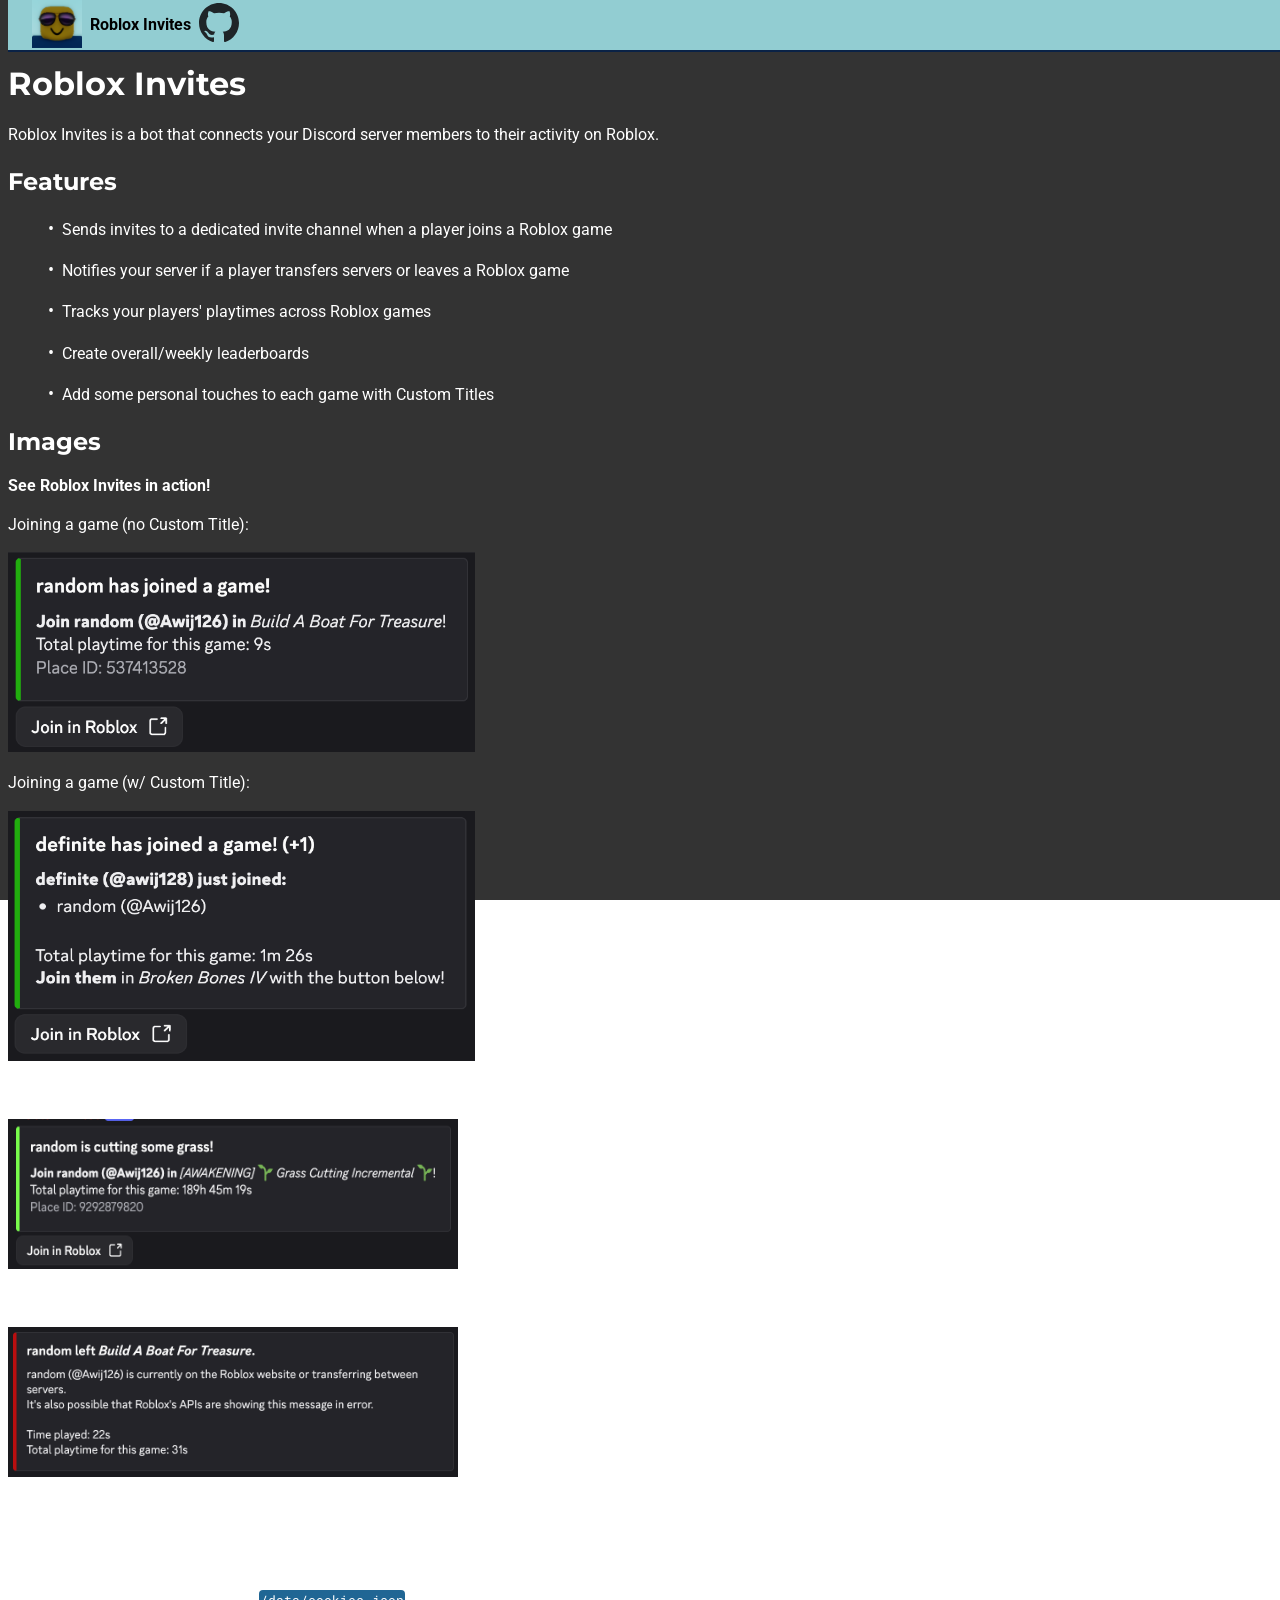
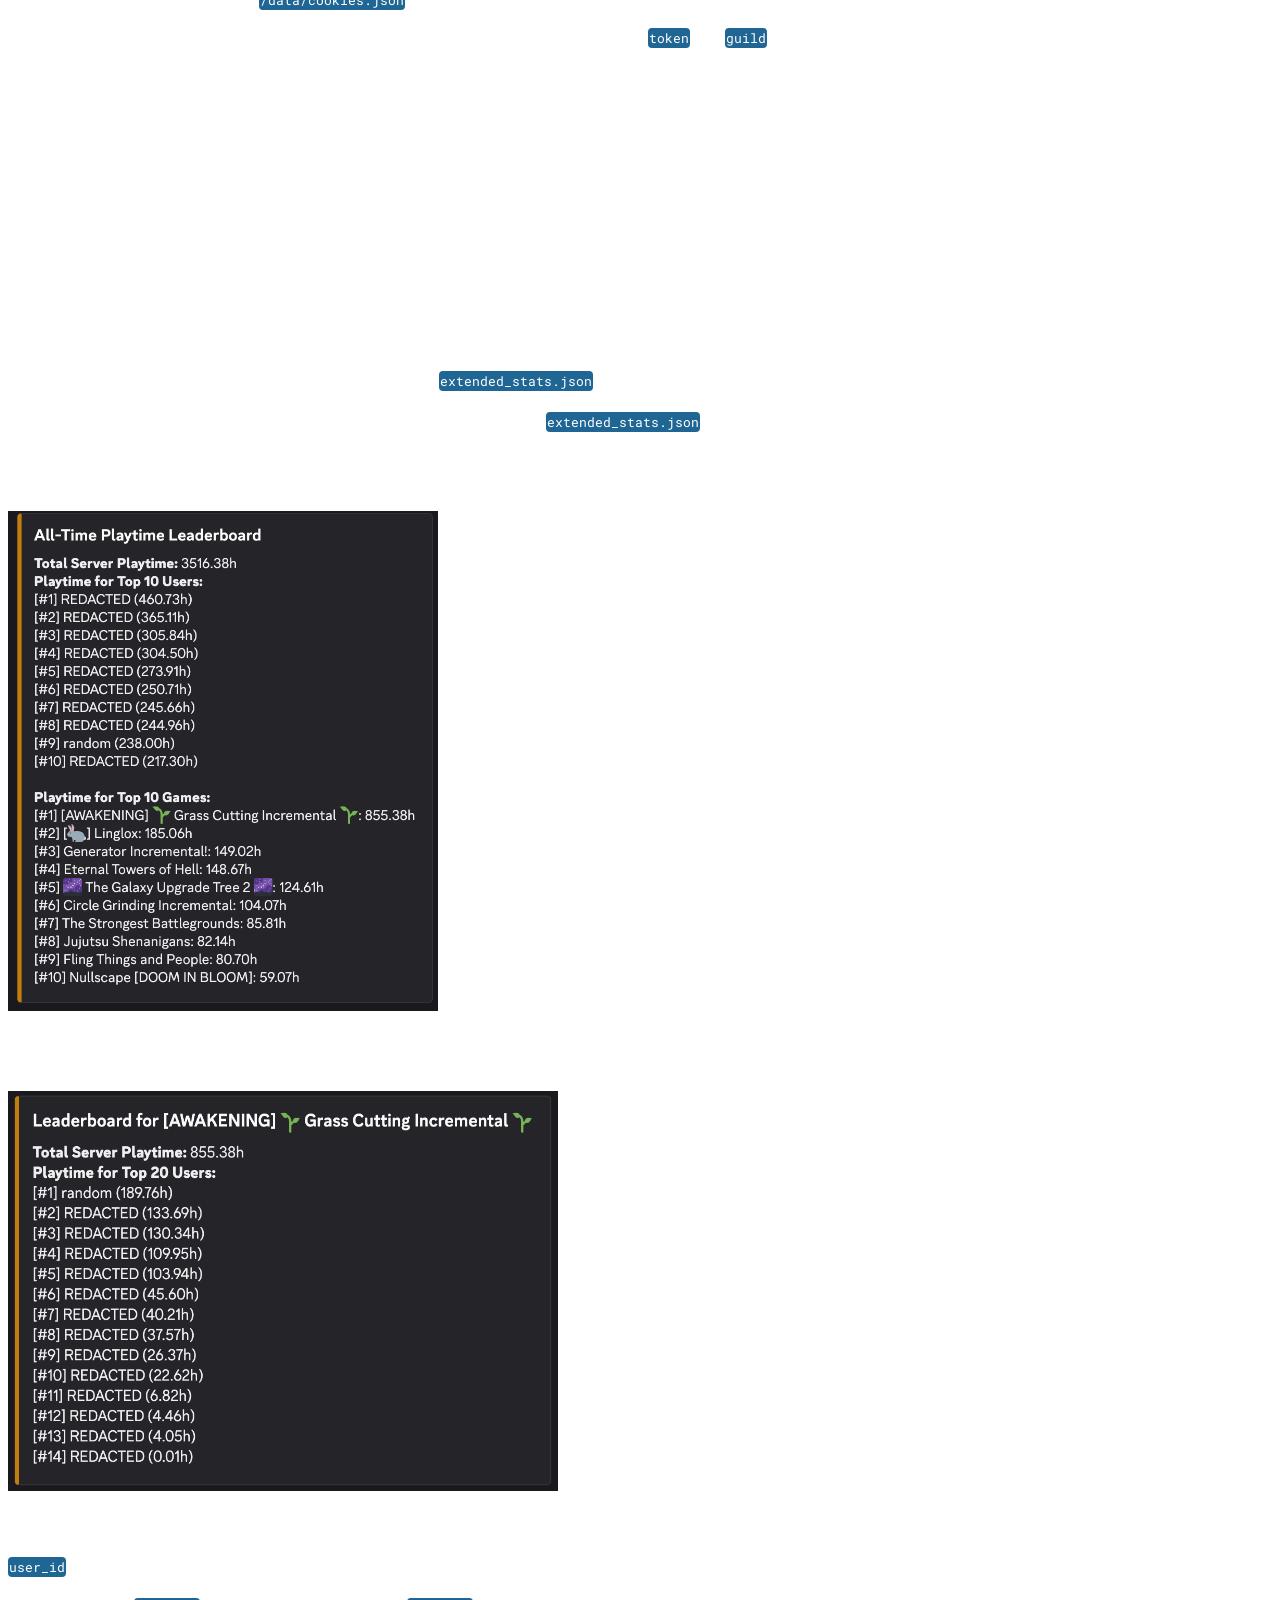
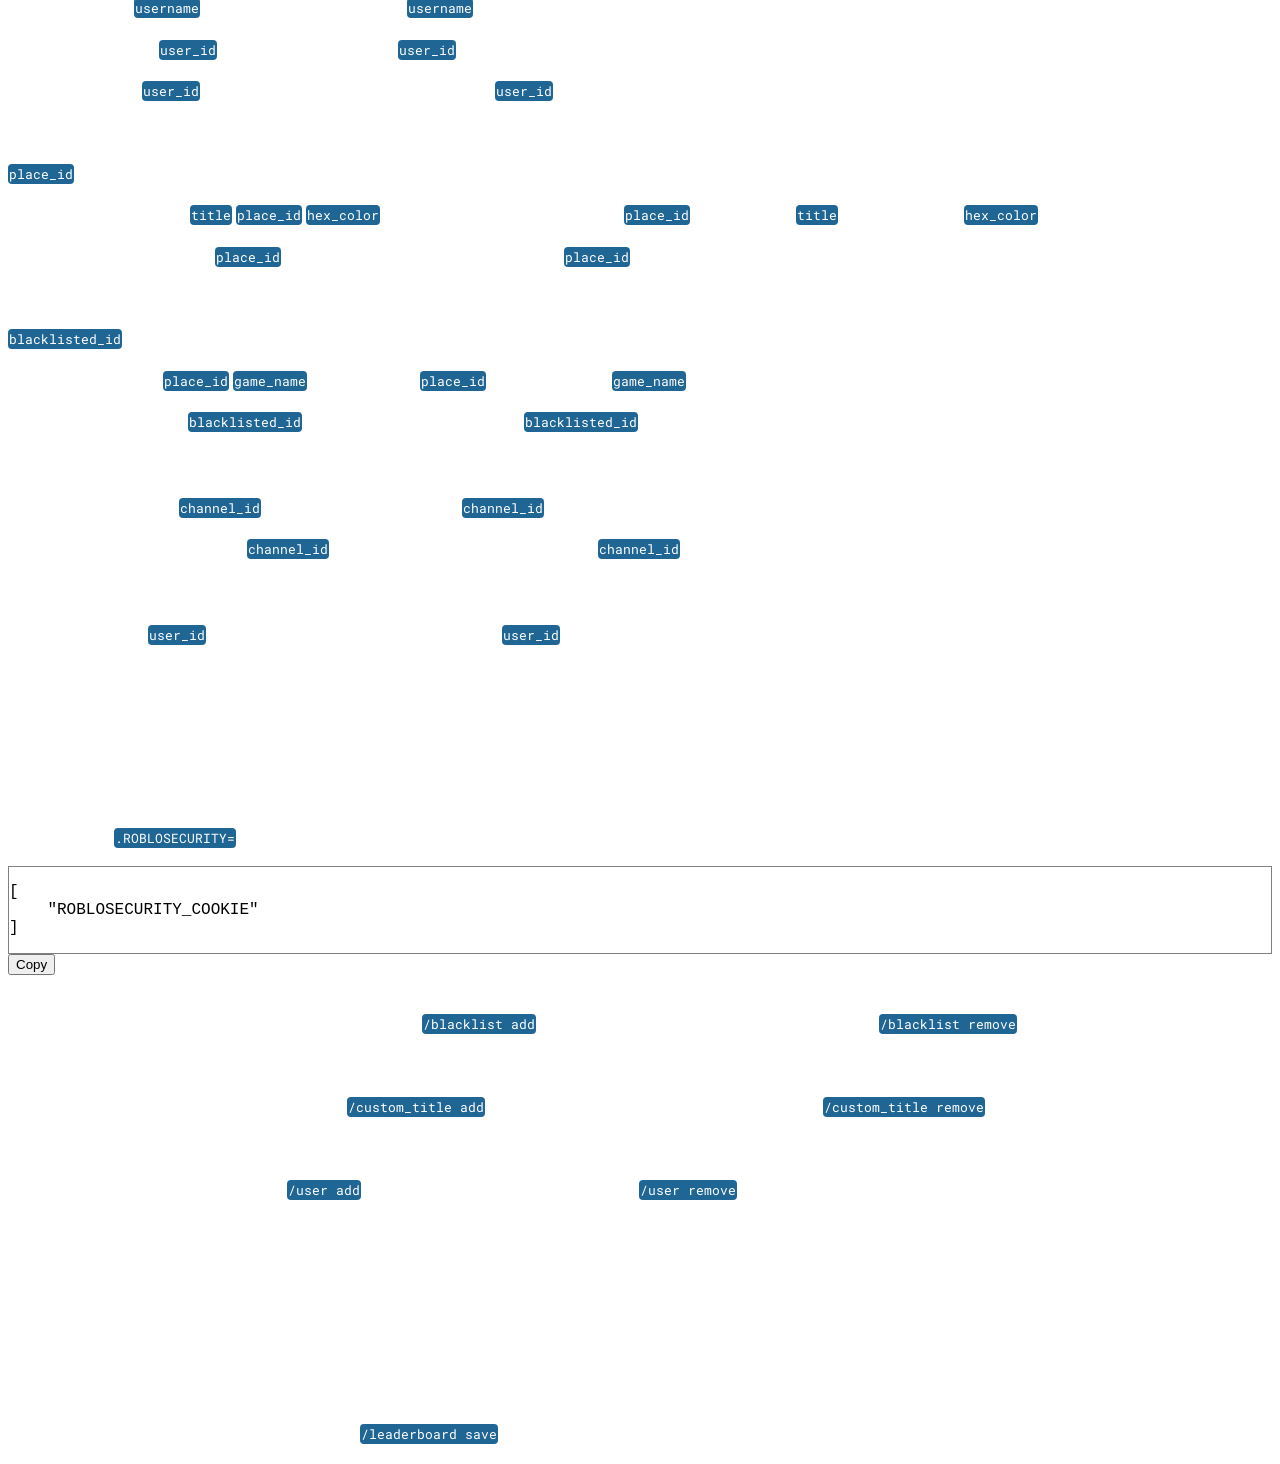
==== index.html @ eafab979 "feat: website is now done :D" ====
<!DOCTYPE html>
<html lang="en">
<head>
    <meta charset="UTF-8">
    <meta name="viewport" content="width=device-width, initial-scale=1.0">
    <title>Roblox Invites</title>
    <link rel="stylesheet" href="\main.css">
    <meta name="google-site-verification" content="t7CBdTgPD6j4A5KpuefzTlb-fWUlCjgPIJyyzGC6LHs" />
</head>
<body>
    <header class="site-header">
        <a href="/index.html" title="Roblox Invites">
			<img class="logo" src="\assets\Icon.png" alt="" aria-hidden="true" height="50" width="50">
        </a>
        <nav class="navbar js-navbar">
            <ul class="navbar__menu">
                <li><a href="/index.html">Roblox Invites       </a></li>
            </ul>
        </nav>
            <a href="https://github.com/AaronWijesinghe/RobloxInvites">
                <img class="github" width="40" height="40" alt="Github" aria-hidden="true" src="\assets\Github.svg">
            </a>
    </header>
    <h1>Roblox Invites</h1>
        <p>
            Roblox Invites is a bot that connects your Discord server members to their activity on Roblox.
        </p>
        <h2>Features</h2>
            <p>
                <ul>Sends invites to a dedicated invite channel when a player joins a Roblox game</ul>
                <ul>Notifies your server if a player transfers servers or leaves a Roblox game</ul>
                <ul>Tracks your players' playtimes across Roblox games</ul>
                <ul>Create overall/weekly leaderboards</ul>
                <ul>Add some personal touches to each game with Custom Titles</ul>
            </p>
        <h2>Images</h2>
            <p><b>See Roblox Invites in action!</b></p>
            <p>Joining a game (no Custom Title):</p>
                <img width="467" height="200" alt="image" src="\assets\JoiningNoTitle.png"/>
            <p>Joining a game (w/ Custom Title):</p>
                <img width="467" height="250" alt="image" src="\assets\JoiningSomeone.png"/>
            <p>Joining other server members in a game (other person's information has been redacted for privacy):</p>
                <img width="450" height="150" alt="image" src="\assets\JoiningWithTitle.png"/>
            <p>Leaving a game:</p>
                <img width="450" height="150" alt="image" src="\assets\Leaving.png"/>
        <h2>How to Use</h2>
            <ol><span class="usage">1.</span> Clone this repository anywhere on your PC, but preferably in a place you can easily access.</ol>
            <ol><span class="usage">2.</span> Manually input a cookie in <code>/data/cookies.json</code> (see JSON Files)</ol>
            <ol><span class="usage">3.</span>Add your token and guild ID in a .env file within the same directory as main.py. (set <code>token</code> and <code>guild</code> with these values respectively)</ol>
            <ol><span class="usage">4.</span> Run main.py using Python 3.14+ (older versions can be used) with the modules in requirements.txt. For accurate playtime tracking, keep the bot running for as long as possible!</ol>
        <h2>Commands</h2>
            <p>
                Roblox Invites offers a variety of commands! <br>
                You can generate playtime leaderboards (weekly/overall), game leaderboards, and user profile cards.
            </p>
            <h3>Leaderboards</h3>
                <ul>/leaderboard all - Generates an all-time playtime leaderboard for your server</ul>
                <ul>/leaderboard weekly - Generates a playtime leaderboard for your server from the last saved snapshot to now</ul>
                <ul>/leadebroard save - Saves a snapshot of user data to <code>extended_stats.json</code></ul>
                <ul>/leaderboard remove - Removes the last saved saved snapshot from <code>extended_stats.json</code></ul>
                <p><b>Example of a leaderboard generated by the bot:</b> <br>
                (The information of other users has been redacted.)</p>
                    <img height="500" width="430" alt="image" src="\assets\Leaderboard.png" />
                <p><b>Example of a game leaderboard generated by the bot:</b> <br>
                (The information of other users has been redacted.)</p>
                    <img height="400" width="550" alt="image" src="\assets\GameLeaderboard.png"/>
            <h3>Managing Users</h3>
            <p><code>user_id</code> is autocompleted in these commands.</p>
                <ul>/user add <code>username</code> - Adds a user with username <code>username</code></ul>
                <ul>/user remove <code>user_id</code> - Removes a user with ID <code>user_id</code></ul>
                <ul>/user stats <code>user_id</code> - Generates a user statistics card for user <code>user_id</code></ul>
            <h3>Managing Custom Titles</h3>
                <p><code>place_id</code> is autocompleted in these commands.</p>
                    <ul>/custom_title add <code>title</code> <code>place_id</code> <code>hex_color</code> - Adds a Custom Title for place ID <code>place_id</code> with message <code>title</code> and embed color <code>hex_color</code></ul>
                    <ul>/custom_title remove <code>place_id</code> - Removes a Custom Title with place ID <code>place_id</code></ul>
            <h3>Managing Blacklisted IDs</h3>
                <p><code>blacklisted_id</code> is autocompleted in these commands.</p>
                <ul>/blacklist add <code>place_id</code> <code>game_name</code> - Adds place ID <code>place_id</code> with game name <code>game_name</code> to the blacklist.</ul>
                <ul>/blacklist remove <code>blacklisted_id</code> - Removes blacklisted place ID <code>blacklisted_id</code> from the blacklist.</ul>
            <h3>Managing Channels</h3>
                <ul>/channel invites <code>channel_id</code> - Sets the invites channel to <code>channel_id</code></ul>
                <ul>/channel announcements <code>channel_id</code> - Sets the announcements channel to <code>channel_id</code></ul>
            <h3>Sending Invite Cards</h3>
                <ul>/invite_user <code>user_id</code> - Sends an invite card in the context of ID <code>user_id</code></ul>
        <h2>JSON Files</h2>
            <p> 
                Roblox Invites stores JSON files in /data to store configuration data, user data, Custom Titles, cookies, and more. <br>
                The purpose of each file can be seen below.
                <br> <br>
                <b>/data/cookies.json stores Roblox cookies.</b> <br>
                Currently, only the cookie at index 0 is used. For now, this must be manually edited. <br>
                Do not include <code>.ROBLOSECURITY=</code> when saving your cookie to this JSON file.
            </p>
        <div id="json"><pre>
[
    "ROBLOSECURITY_COOKIE"
]</pre></div>
        <button id="copy" onclick="updateClipboard([ROBLOSECURITY_COOKIE])">Copy</button>
            <p>
                <b>/data/blacklisted.json stores blacklisted Place IDs.</b> <br>
                You can add Place IDs to the blacklist using the command <code>/blacklist add</code> and remove blacklisted IDs using the command <code>/blacklist remove</code>. <br>
                See <em>Commands</em> for more information.
            </p>
            <p>
                <b>/data/custom_titles.json stores Custom Titles.</b> <br>
                You can add Custom Titles using the command <code>/custom_title add</code> and remove Custom Titles using the command <code>/custom_title remove</code>. <br>
                See <em>Commands</em> for more information.
            </p>
            <p>
                <b>/data/users.json stores the users who will participate in your hosting of the bot.</b> <br>
                You can add users using the command <code>/user add</code> and remove users using the command <code>/user remove</code>. <br>
                See <em>Commands</em> for more information.
            </p>
            <p>
                <b>/data/cached_ids.json stores cached Root Place IDs, universe IDs, game names, and the maximum amount of players in a server.</b> <br>
                Cached game names are only updated <em>once a day</em>. Other cached data is <em>never updated</em>.
            </p>
            <p>
                <b>/data/old_user_presences.json stores the current presence data of all users.</b> <br>
                This data is loaded at startup.
            </p>
            <p><b>/data/stats.json stores user playtimes and the games a given user plays.</b></p>
            <p>
                <b>/data/extended_stats.json stores snapshots of user statistics.</b> <br>
                Statistics must be saved manually by running the <code>/leaderboard save</code> command.
            </p>
<script src="main.js"></script>
</body>
</html>
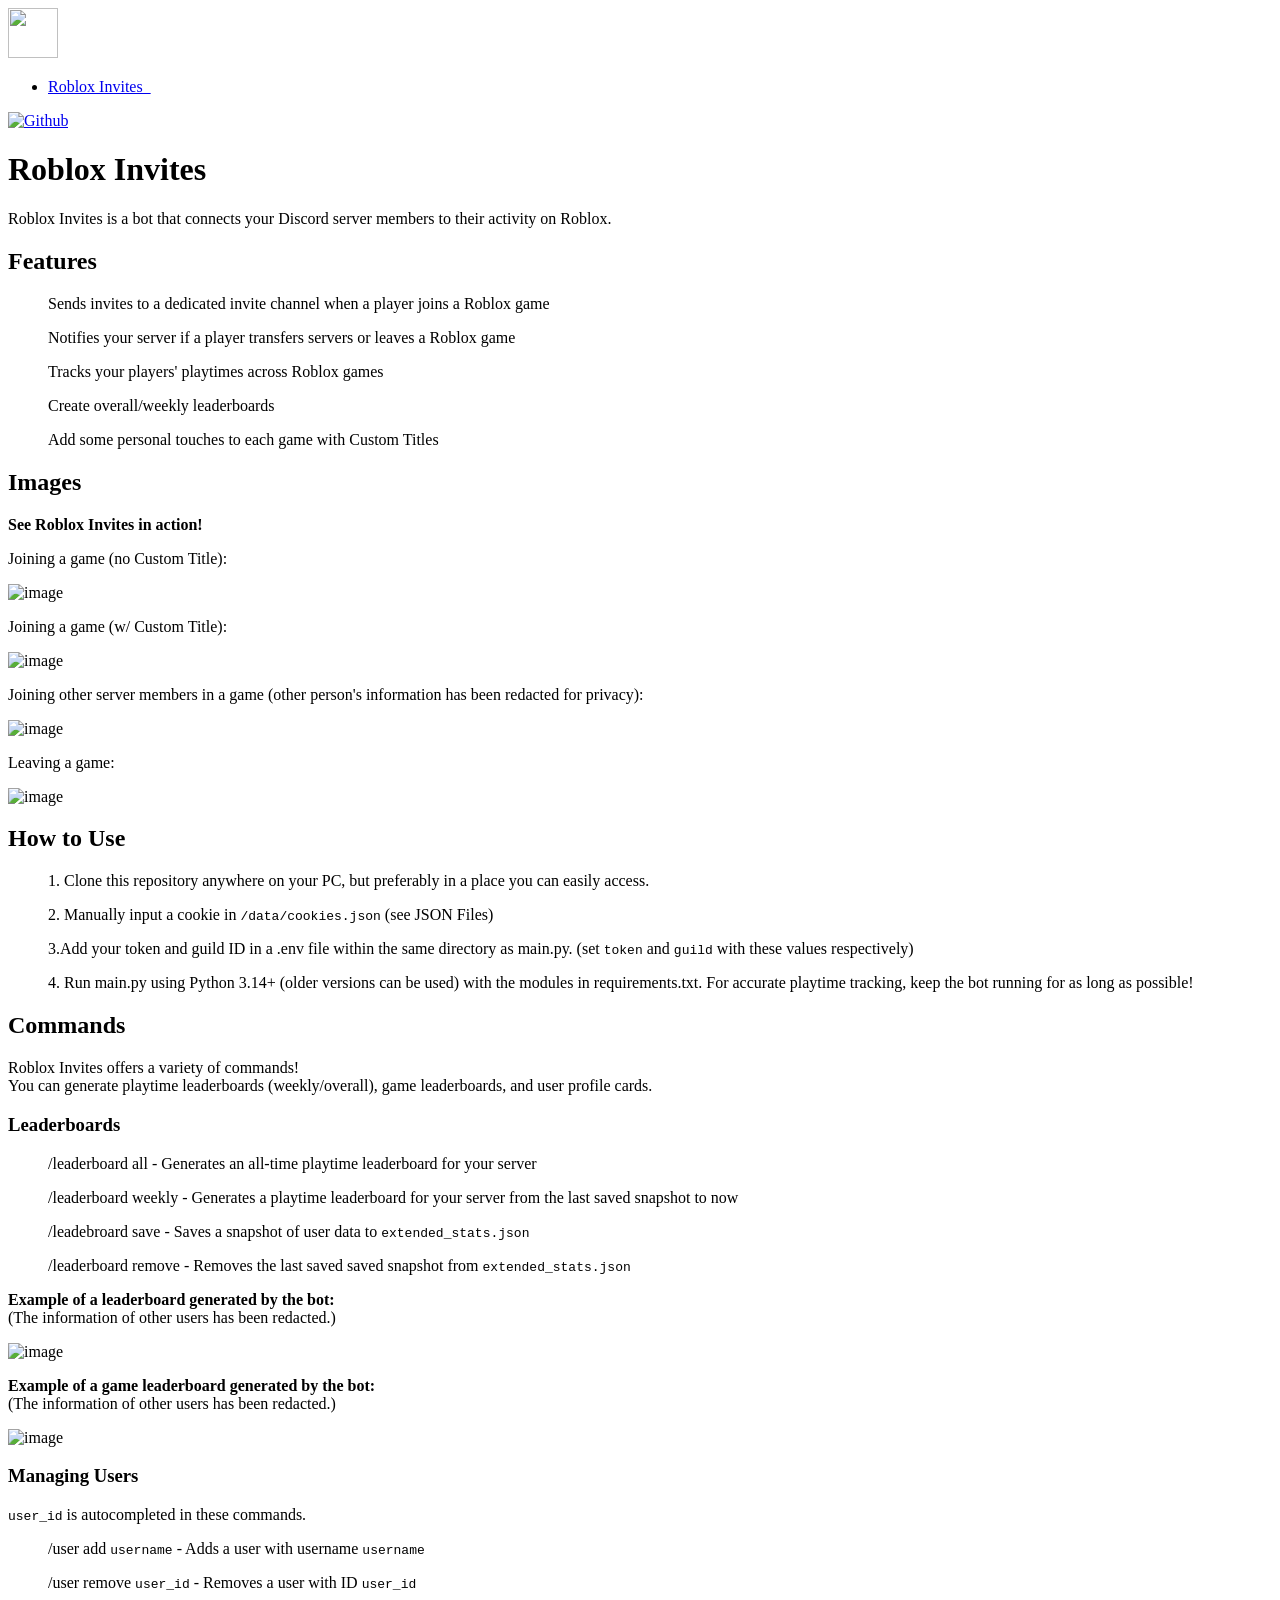
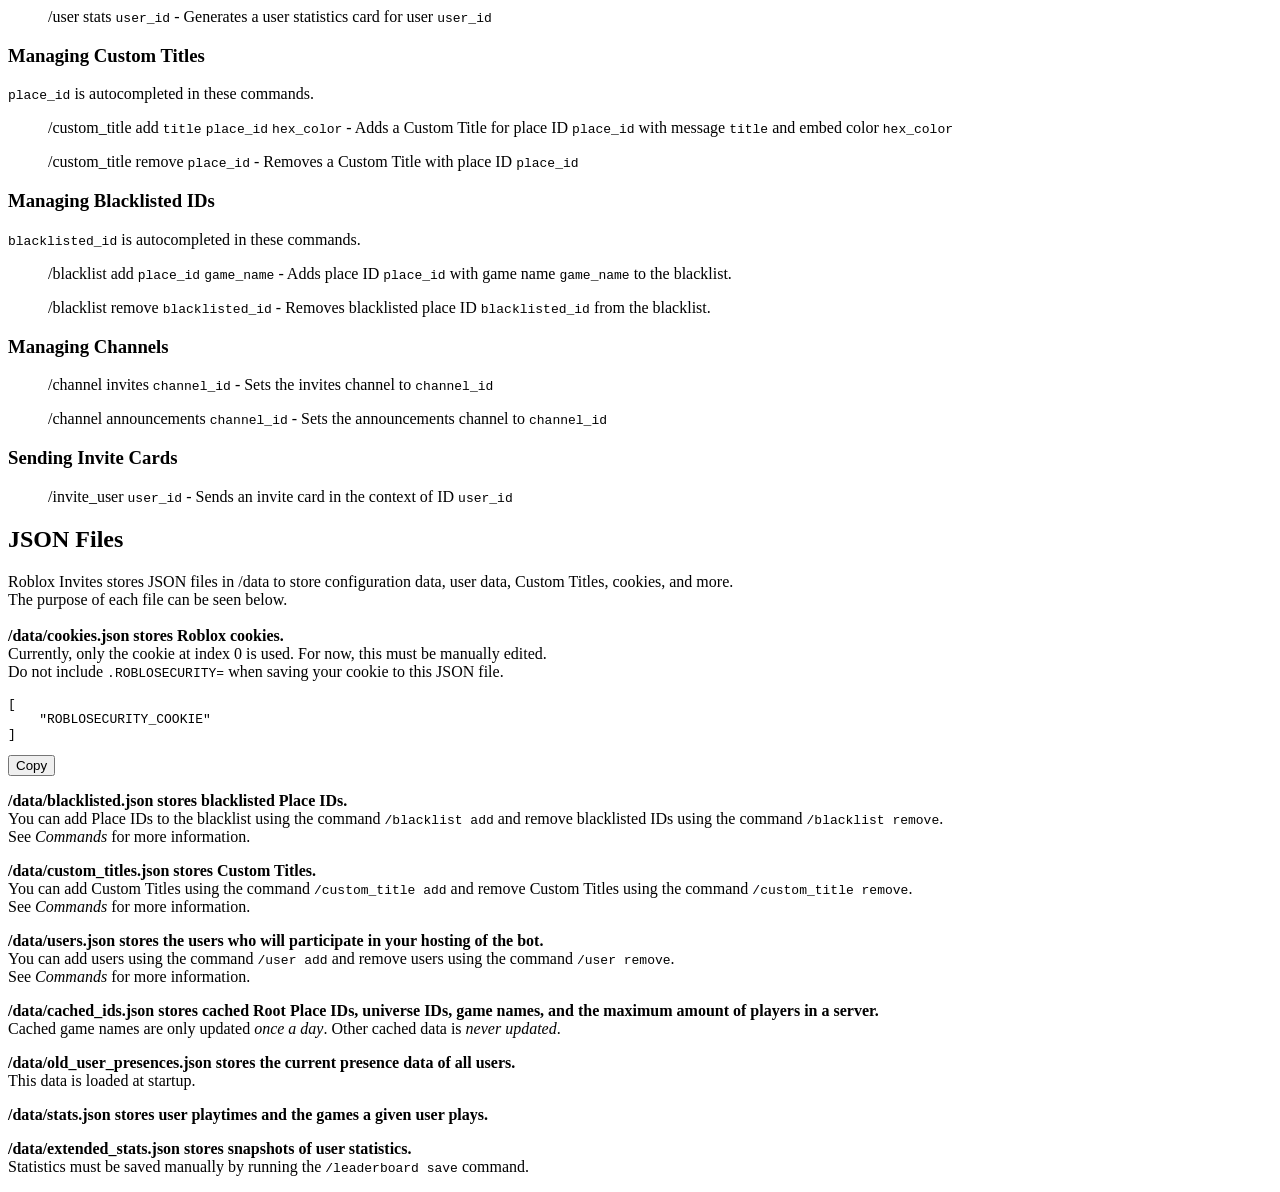
==== commit 76472d80: "Update index.html feat: fix" ====
--- a/index.html
+++ b/index.html
@@ -4,13 +4,13 @@
     <meta charset="UTF-8">
     <meta name="viewport" content="width=device-width, initial-scale=1.0">
     <title>Roblox Invites</title>
-    <link rel="stylesheet" href="\main.css">
+    <link rel="stylesheet" href="https://github.com/AaronWijesinghe/RobloxInvites/blob/eafab979ce75fcff98338e3c3240163b3a38e92b/main.css">
     <meta name="google-site-verification" content="t7CBdTgPD6j4A5KpuefzTlb-fWUlCjgPIJyyzGC6LHs" />
 </head>
 <body>
     <header class="site-header">
         <a href="/index.html" title="Roblox Invites">
-			<img class="logo" src="\assets\Icon.png" alt="" aria-hidden="true" height="50" width="50">
+			<img class="logo" src="https://github.com/AaronWijesinghe/RobloxInvites/blob/eafab979ce75fcff98338e3c3240163b3a38e92b/assets/Icon.png" alt="" aria-hidden="true" height="50" width="50">
         </a>
         <nav class="navbar js-navbar">
             <ul class="navbar__menu">
@@ -18,7 +18,7 @@
             </ul>
         </nav>
             <a href="https://github.com/AaronWijesinghe/RobloxInvites">
-                <img class="github" width="40" height="40" alt="Github" aria-hidden="true" src="\assets\Github.svg">
+                <img class="github" width="40" height="40" alt="Github" aria-hidden="true" src="https://github.com/AaronWijesinghe/RobloxInvites/blob/eafab979ce75fcff98338e3c3240163b3a38e92b/assets/Github.svg">
             </a>
     </header>
     <h1>Roblox Invites</h1>
@@ -36,13 +36,13 @@
         <h2>Images</h2>
             <p><b>See Roblox Invites in action!</b></p>
             <p>Joining a game (no Custom Title):</p>
-                <img width="467" height="200" alt="image" src="\assets\JoiningNoTitle.png"/>
+                <img width="467" height="200" alt="image" src="https://github.com/AaronWijesinghe/RobloxInvites/blob/eafab979ce75fcff98338e3c3240163b3a38e92b/assets/JoiningNoTitle.png"/>
             <p>Joining a game (w/ Custom Title):</p>
-                <img width="467" height="250" alt="image" src="\assets\JoiningSomeone.png"/>
+                <img width="467" height="250" alt="image" src="https://github.com/AaronWijesinghe/RobloxInvites/blob/eafab979ce75fcff98338e3c3240163b3a38e92b/assets/JoiningSomeone.png"/>
             <p>Joining other server members in a game (other person's information has been redacted for privacy):</p>
-                <img width="450" height="150" alt="image" src="\assets\JoiningWithTitle.png"/>
+                <img width="450" height="150" alt="image" src="https://github.com/AaronWijesinghe/RobloxInvites/blob/eafab979ce75fcff98338e3c3240163b3a38e92b/assets/JoiningWithTitle.png"/>
             <p>Leaving a game:</p>
-                <img width="450" height="150" alt="image" src="\assets\Leaving.png"/>
+                <img width="450" height="150" alt="image" src="https://github.com/AaronWijesinghe/RobloxInvites/blob/eafab979ce75fcff98338e3c3240163b3a38e92b/assets/Leaving.png"/>
         <h2>How to Use</h2>
             <ol><span class="usage">1.</span> Clone this repository anywhere on your PC, but preferably in a place you can easily access.</ol>
             <ol><span class="usage">2.</span> Manually input a cookie in <code>/data/cookies.json</code> (see JSON Files)</ol>
@@ -60,10 +60,10 @@
                 <ul>/leaderboard remove - Removes the last saved saved snapshot from <code>extended_stats.json</code></ul>
                 <p><b>Example of a leaderboard generated by the bot:</b> <br>
                 (The information of other users has been redacted.)</p>
-                    <img height="500" width="430" alt="image" src="\assets\Leaderboard.png" />
+                    <img height="500" width="430" alt="image" src="https://github.com/AaronWijesinghe/RobloxInvites/blob/eafab979ce75fcff98338e3c3240163b3a38e92b/assets/Leaderboard.png" />
                 <p><b>Example of a game leaderboard generated by the bot:</b> <br>
                 (The information of other users has been redacted.)</p>
-                    <img height="400" width="550" alt="image" src="\assets\GameLeaderboard.png"/>
+                    <img height="400" width="550" alt="image" src="https://github.com/AaronWijesinghe/RobloxInvites/blob/eafab979ce75fcff98338e3c3240163b3a38e92b/assets/GameLeaderboard.png"/>
             <h3>Managing Users</h3>
             <p><code>user_id</code> is autocompleted in these commands.</p>
                 <ul>/user add <code>username</code> - Adds a user with username <code>username</code></ul>
@@ -124,6 +124,6 @@
                 <b>/data/extended_stats.json stores snapshots of user statistics.</b> <br>
                 Statistics must be saved manually by running the <code>/leaderboard save</code> command.
             </p>
-<script src="main.js"></script>
+<script src="https://github.com/AaronWijesinghe/RobloxInvites/blob/eafab979ce75fcff98338e3c3240163b3a38e92b/main.js"></script>
 </body>
-</html>+</html>
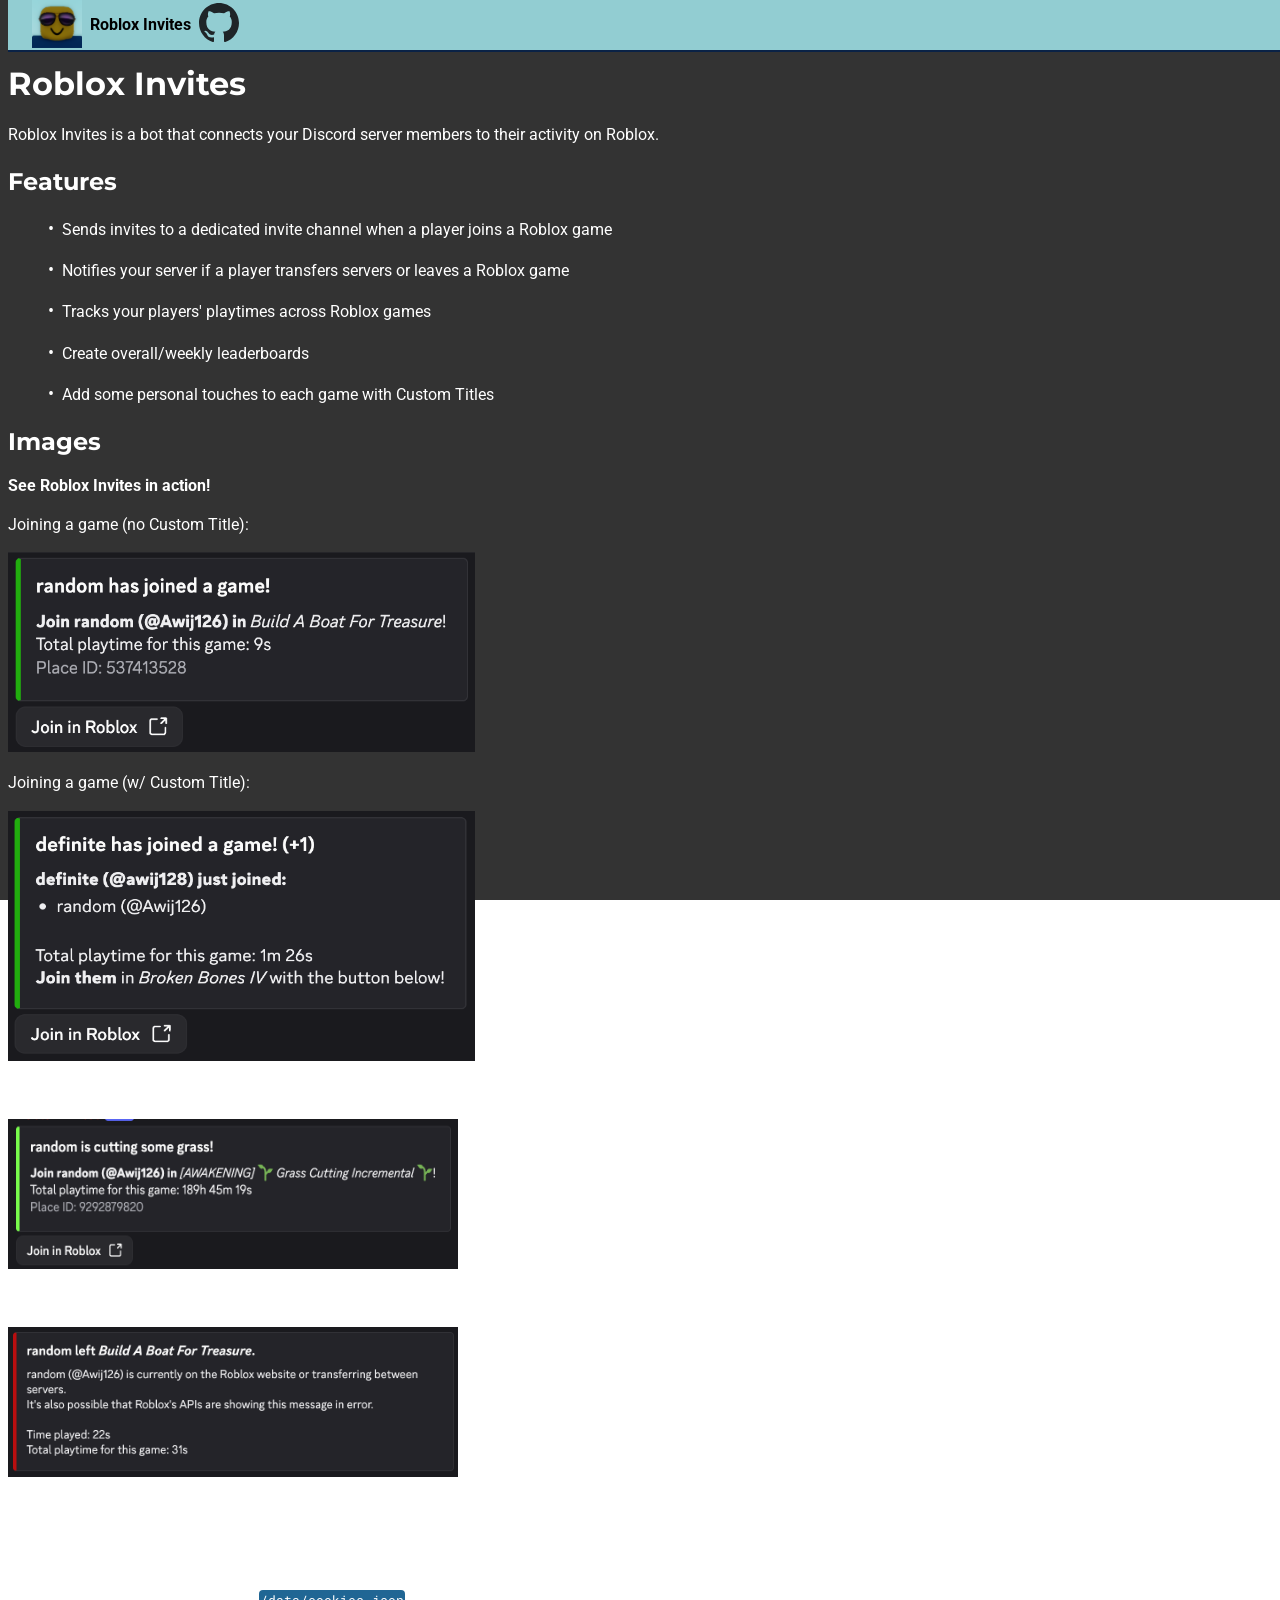
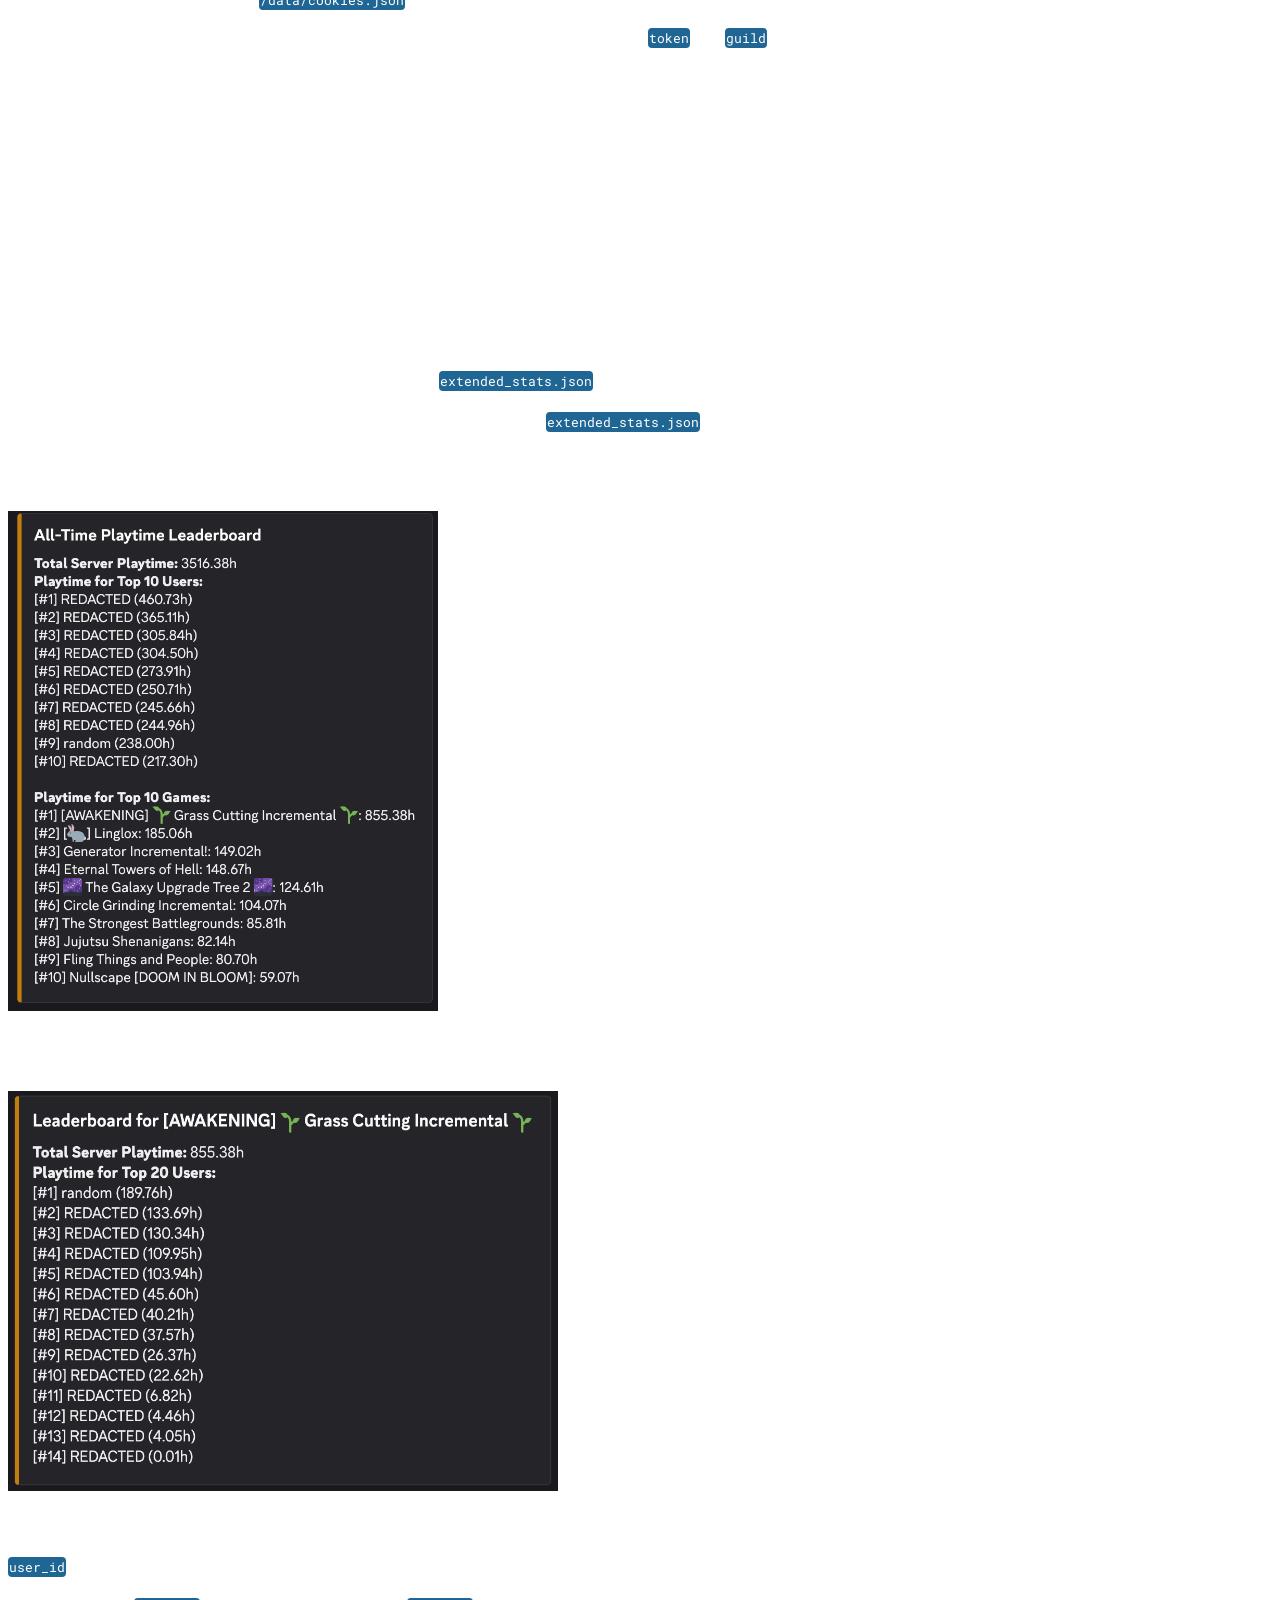
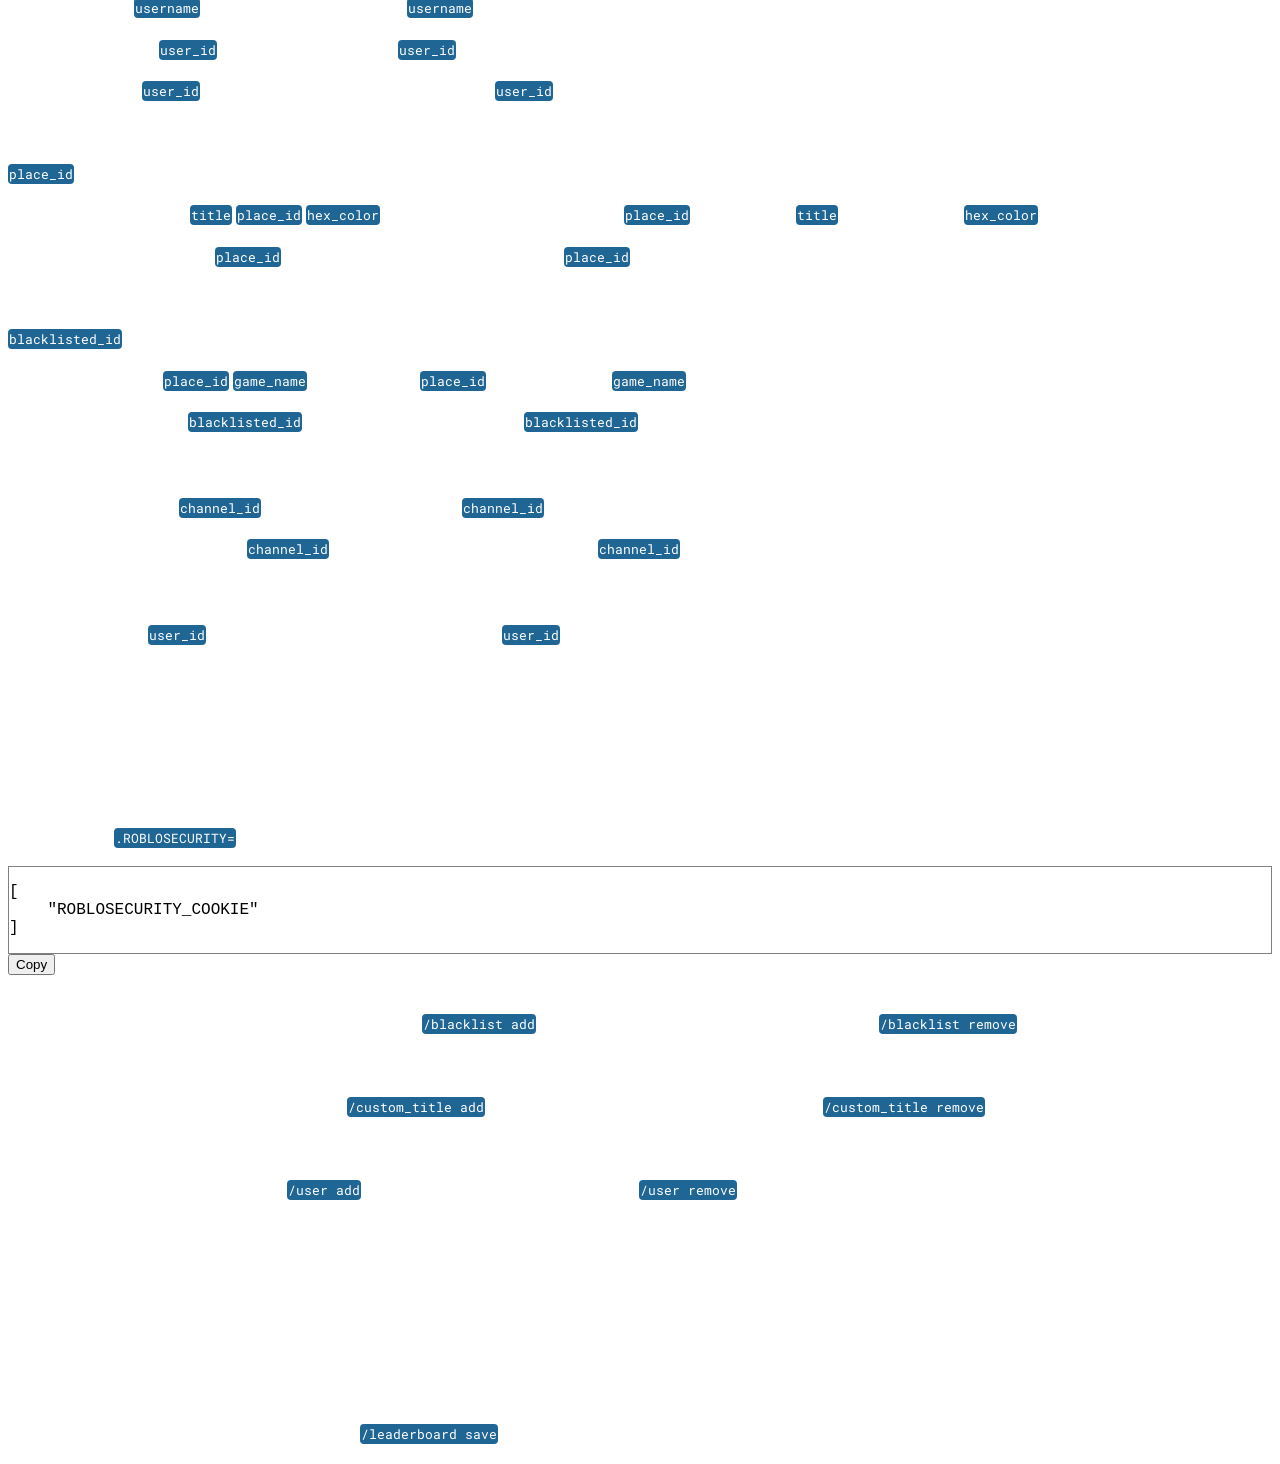
==== commit d514844c: "Update index.html feat: should fix all the issues" ====
--- a/index.html
+++ b/index.html
@@ -4,21 +4,21 @@
     <meta charset="UTF-8">
     <meta name="viewport" content="width=device-width, initial-scale=1.0">
     <title>Roblox Invites</title>
-    <link rel="stylesheet" href="https://github.com/AaronWijesinghe/RobloxInvites/blob/eafab979ce75fcff98338e3c3240163b3a38e92b/main.css">
+    <link rel="stylesheet" type="text/css" href="./main.css">
     <meta name="google-site-verification" content="t7CBdTgPD6j4A5KpuefzTlb-fWUlCjgPIJyyzGC6LHs" />
 </head>
 <body>
     <header class="site-header">
-        <a href="/index.html" title="Roblox Invites">
-			<img class="logo" src="https://github.com/AaronWijesinghe/RobloxInvites/blob/eafab979ce75fcff98338e3c3240163b3a38e92b/assets/Icon.png" alt="" aria-hidden="true" height="50" width="50">
+        <a href="https://aaronwijesinghe.github.io/RobloxInvites/" title="Roblox Invites">
+			<img class="logo" src="./assets/Icon.png" alt="" aria-hidden="true" height="50" width="50">
         </a>
         <nav class="navbar js-navbar">
             <ul class="navbar__menu">
-                <li><a href="/index.html">Roblox Invites       </a></li>
+                <li><a href="https://aaronwijesinghe.github.io/RobloxInvites/">Roblox Invites       </a></li>
             </ul>
         </nav>
             <a href="https://github.com/AaronWijesinghe/RobloxInvites">
-                <img class="github" width="40" height="40" alt="Github" aria-hidden="true" src="https://github.com/AaronWijesinghe/RobloxInvites/blob/eafab979ce75fcff98338e3c3240163b3a38e92b/assets/Github.svg">
+                <img class="github" width="40" height="40" alt="Github" aria-hidden="true" src="./assets/Github.svg">
             </a>
     </header>
     <h1>Roblox Invites</h1>
@@ -36,13 +36,13 @@
         <h2>Images</h2>
             <p><b>See Roblox Invites in action!</b></p>
             <p>Joining a game (no Custom Title):</p>
-                <img width="467" height="200" alt="image" src="https://github.com/AaronWijesinghe/RobloxInvites/blob/eafab979ce75fcff98338e3c3240163b3a38e92b/assets/JoiningNoTitle.png"/>
+                <img width="467" height="200" alt="image" src="./assets/JoiningNoTitle.png"/>
             <p>Joining a game (w/ Custom Title):</p>
-                <img width="467" height="250" alt="image" src="https://github.com/AaronWijesinghe/RobloxInvites/blob/eafab979ce75fcff98338e3c3240163b3a38e92b/assets/JoiningSomeone.png"/>
+                <img width="467" height="250" alt="image" src="./assets/JoiningSomeone.png"/>
             <p>Joining other server members in a game (other person's information has been redacted for privacy):</p>
-                <img width="450" height="150" alt="image" src="https://github.com/AaronWijesinghe/RobloxInvites/blob/eafab979ce75fcff98338e3c3240163b3a38e92b/assets/JoiningWithTitle.png"/>
+                <img width="450" height="150" alt="image" src="./assets/JoiningWithTitle.png"/>
             <p>Leaving a game:</p>
-                <img width="450" height="150" alt="image" src="https://github.com/AaronWijesinghe/RobloxInvites/blob/eafab979ce75fcff98338e3c3240163b3a38e92b/assets/Leaving.png"/>
+                <img width="450" height="150" alt="image" src="./assets/Leaving.png"/>
         <h2>How to Use</h2>
             <ol><span class="usage">1.</span> Clone this repository anywhere on your PC, but preferably in a place you can easily access.</ol>
             <ol><span class="usage">2.</span> Manually input a cookie in <code>/data/cookies.json</code> (see JSON Files)</ol>
@@ -60,10 +60,10 @@
                 <ul>/leaderboard remove - Removes the last saved saved snapshot from <code>extended_stats.json</code></ul>
                 <p><b>Example of a leaderboard generated by the bot:</b> <br>
                 (The information of other users has been redacted.)</p>
-                    <img height="500" width="430" alt="image" src="https://github.com/AaronWijesinghe/RobloxInvites/blob/eafab979ce75fcff98338e3c3240163b3a38e92b/assets/Leaderboard.png" />
+                    <img height="500" width="430" alt="image" src="./assets/Leaderboard.png" />
                 <p><b>Example of a game leaderboard generated by the bot:</b> <br>
                 (The information of other users has been redacted.)</p>
-                    <img height="400" width="550" alt="image" src="https://github.com/AaronWijesinghe/RobloxInvites/blob/eafab979ce75fcff98338e3c3240163b3a38e92b/assets/GameLeaderboard.png"/>
+                    <img height="400" width="550" alt="image" src="./assets/GameLeaderboard.png"/>
             <h3>Managing Users</h3>
             <p><code>user_id</code> is autocompleted in these commands.</p>
                 <ul>/user add <code>username</code> - Adds a user with username <code>username</code></ul>
@@ -124,6 +124,6 @@
                 <b>/data/extended_stats.json stores snapshots of user statistics.</b> <br>
                 Statistics must be saved manually by running the <code>/leaderboard save</code> command.
             </p>
-<script src="https://github.com/AaronWijesinghe/RobloxInvites/blob/eafab979ce75fcff98338e3c3240163b3a38e92b/main.js"></script>
+<script src="./main.js"></script>
 </body>
 </html>
--- a/main.css
+++ b/main.css
@@ -0,0 +1,208 @@
+@import url('https://fonts.googleapis.com/css2?family=Montserrat:ital,wght@0,100..900;1,100..900&display=swap');
+@import url('https://fonts.googleapis.com/css2?family=Roboto:ital,wght@0,100..900;1,100..900&display=swap');
+@import url('https://fonts.googleapis.com/css2?family=Roboto+Mono:ital,wght@0,100..700;1,100..700&display=swap');
+
+:root {
+    --ri: #96D4D9;
+    --code: rgb(32, 102, 148);
+    --background: black;
+}
+
+body {
+    color: white;
+	min-height: 100vh;
+}
+
+body::before {
+    content: "";
+    position: fixed;
+    top: 0;
+    left: 0;
+    width: 100%;
+    height: 100%;
+    z-index: -1;
+    background-color: var(--background);
+    background-repeat: no-repeat;
+    background-size: 100%;
+    opacity: 0.8;
+}
+
+p, ul, ol {
+    font-family: 'Roboto';
+    color: white;
+    line-height: 1.4;
+    margin-bottom: 1rem;
+    margin-top: 1rem;
+}
+
+a {
+    font-family: 'Roboto';
+}
+
+code {
+    font-family: 'Roboto Mono', monospace;
+    font-size: small;
+    background-color: var(--code);
+    padding: 1px;
+    border-radius: 4px;
+}
+code::before {
+    opacity: 0.8;
+}
+
+ul::before {
+    content: "•";
+    font-size: large;
+    text-align: left;
+    padding-right: 8px;
+}
+
+.usage {
+    padding-right: 4px;
+}
+
+h1, h2, h3, h4, h5, h6, dt {
+    font-family: 'Montserrat';
+}
+
+h1 {
+    margin-top: 2em!important; 
+}
+
+html {
+    scrollbar-width: auto !important;
+    scrollbar-color: var(--ri) transparent !important;
+}
+
+/* this code is from https://tagging.wiki */
+::-webkit-scrollbar, ::-webkit-scrollbar:vertical, ::-webkit-scrollbar:horizontal { 
+    background: transparent;
+}
+
+::-webkit-scrollbar-thumb { 
+    background: var(--code); 
+    border-radius: 16px;
+	border: 3.14px solid transparent; 
+	background-clip: content-box;
+}
+
+::-webkit-scrollbar-button {
+    display: none;
+    width: 0;
+    height: 0;
+}
+
+/* header stuff, code from https://indierobloxwikis.org/ */
+.site-header::after {
+    opacity: 0;
+    backdrop-filter: blur(0);
+    transition: 0.5s backdrop-filter, 0.5s opacity;
+}
+.site-header::before, .site-header::after {
+    content: '';
+    position: absolute;
+    inset: 0;
+    mask-image: linear-gradient(to bottom, black 75%, transparent);
+    z-index: -1;
+}
+.site-header::before {
+    opacity: 0.1;
+    transition: 0.5s background, 0.5s opacity;
+}
+
+.site-header {
+    align-items: center;
+    display: flex;
+    height: 50px;
+    position: fixed;
+    top: 0px;
+    background: oklch(from var(--ri) l c h / 0.96);
+    border-bottom: 2px solid #0a2246;
+    padding-left: 1.5rem !important;
+    padding-right: 1.5rem !important;
+    width: 100%;
+    z-index: 999;
+}
+
+.logo {
+    order: 1;
+    font-family: 'Montserrat', sans-serif;
+    font-variation-settings: "wght" 700;
+    font-size: 1.42382813rem;
+    line-height: 1;
+    margin-right: auto;
+    white-space: nowrap;
+    height: 60%;
+    aspect-ratio: 1;
+}
+
+.navbar .navbar__menu {
+    display: flex;
+    list-style: none;
+    margin: 0;
+    padding: 0;
+}
+
+@media (min-width: 56.25em) {
+    .navbar .navbar__toggle {
+        display: none;
+    }
+}
+.navbar .navbar__toggle {
+    background: transparent;
+    border: none;
+    box-shadow: none;
+    color: #fff;
+    cursor: pointer;
+    display: block;
+    font-family: var(--font-menu);
+    font-variation-settings: "wght" var(--font-weight-bold);
+    line-height: 1;
+    overflow: visible;
+    text-transform: none;
+    z-index: 2004;
+    height: 100%;
+}
+
+.site-header ul::before {
+    content: "" !important;
+}
+
+.site-header a {
+    color: black !important;
+    text-decoration: none;
+    transition: all 0.12s linear;
+}
+
+.navbar .navbar__menu > li {
+    line-height: 4rem;
+}
+.navbar .navbar__menu li {
+    display: block;
+    font-size: 16px;
+    font-weight: bold;
+    font-family: 'Roboto', sans-serif;
+    padding: 0;
+    position: relative;
+    white-space: nowrap;
+}
+
+ul > li { 
+    list-style: inherit;
+}
+
+
+.github {
+    opacity: 0.967;
+}
+
+/* pre customization */
+pre {
+    font-family: monospace, monospace;
+    color: black;
+}
+
+#json {
+    background: white;
+    border: 1px solid grey;
+}
